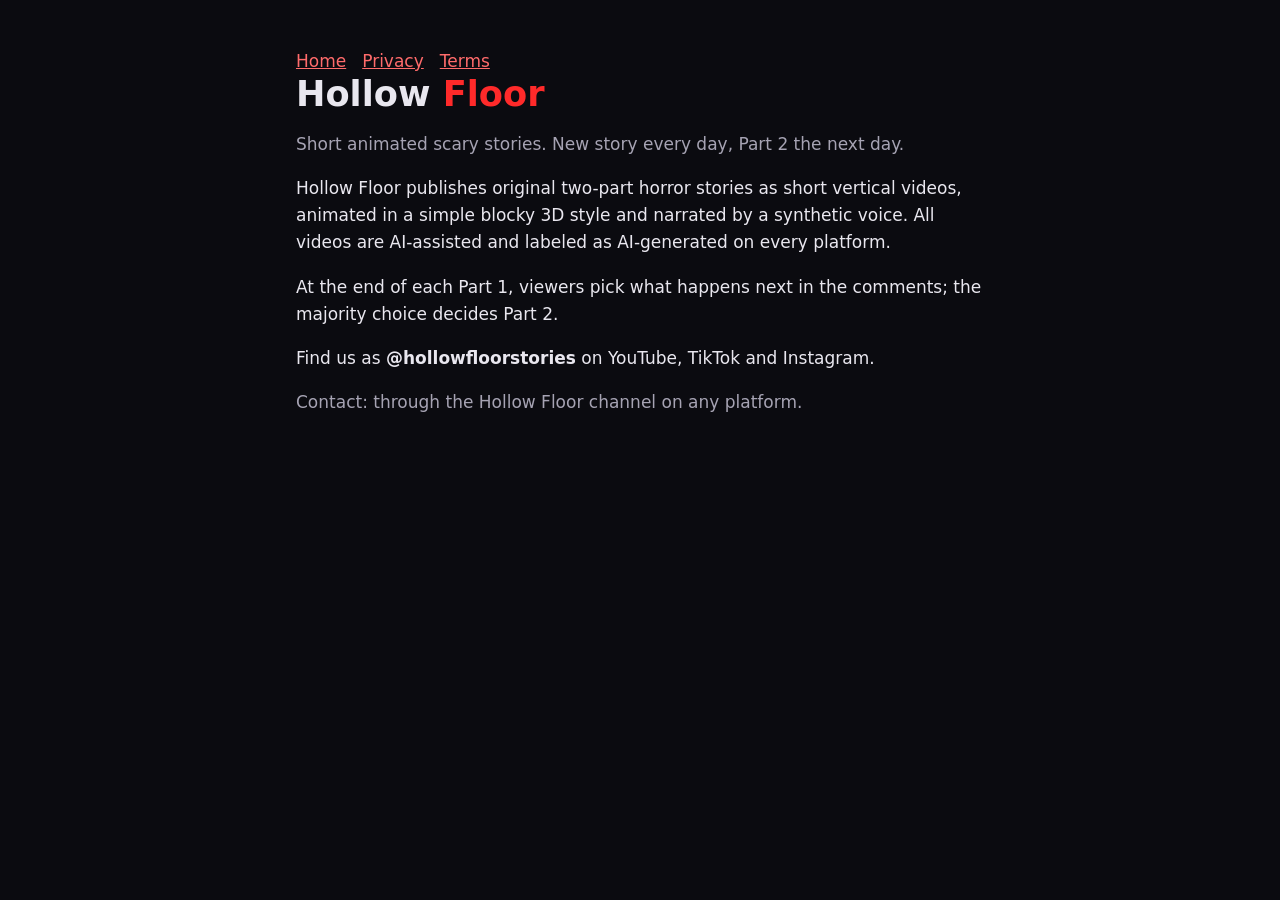
==== index.html @ 5bcf59e8 "Hollow Floor site: home, privacy, terms" ====
<!doctype html><html lang="en"><head><meta charset="utf-8"><meta name="viewport" content="width=device-width,initial-scale=1">
<title>Hollow Floor</title><link rel="stylesheet" href="style.css"></head><body><main>
<nav><a href="./">Home</a><a href="privacy.html">Privacy</a><a href="terms.html">Terms</a></nav>
<h1>Hollow <span>Floor</span></h1>
<p class="muted">Short animated scary stories. New story every day, Part 2 the next day.</p>
<p>Hollow Floor publishes original two-part horror stories as short vertical videos, animated in a simple blocky 3D style and narrated by a synthetic voice. All videos are AI-assisted and labeled as AI-generated on every platform.</p>
<p>At the end of each Part 1, viewers pick what happens next in the comments; the majority choice decides Part 2.</p>
<p>Find us as <strong>@hollowfloorstories</strong> on YouTube, TikTok and Instagram.</p>
<p class="muted">Contact: through the Hollow Floor channel on any platform.</p>
</main></body></html>
---- style.css ----
:root{--bg:#0b0b10;--fg:#e9e7ef;--muted:#a6a3b3;--red:#ff2a2a}
*{box-sizing:border-box}body{margin:0;background:var(--bg);color:var(--fg);font:17px/1.6 system-ui,-apple-system,Segoe UI,Roboto,sans-serif}
main{max-width:720px;margin:0 auto;padding:48px 16px}h1{font-size:2.2rem;line-height:1.1;margin:0 0 8px}h1 span{color:var(--red)}
h2{margin-top:2em;font-size:1.2rem}a{color:#ff6b6b}p,li{color:var(--fg)}.muted{color:var(--muted)}nav a{margin-right:16px}
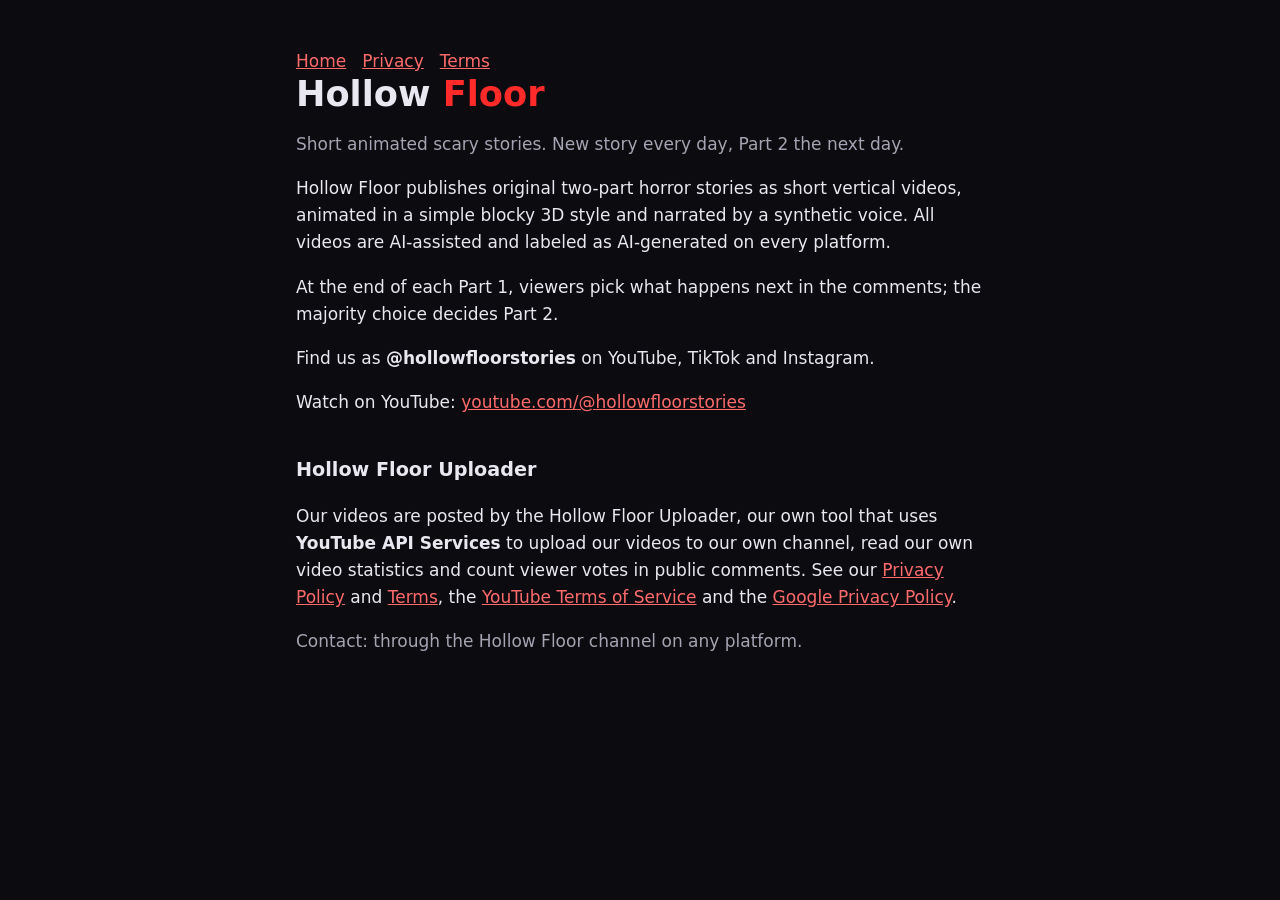
==== commit adb42307: "Privacy: YouTube data refresh/deletion, revocation; homepage: YouTube API Services notice" ====
--- a/index.html
+++ b/index.html
@@ -6,5 +6,8 @@
 <p>Hollow Floor publishes original two-part horror stories as short vertical videos, animated in a simple blocky 3D style and narrated by a synthetic voice. All videos are AI-assisted and labeled as AI-generated on every platform.</p>
 <p>At the end of each Part 1, viewers pick what happens next in the comments; the majority choice decides Part 2.</p>
 <p>Find us as <strong>@hollowfloorstories</strong> on YouTube, TikTok and Instagram.</p>
+<p>Watch on YouTube: <a href="https://www.youtube.com/@hollowfloorstories">youtube.com/@hollowfloorstories</a></p>
+<h2>Hollow Floor Uploader</h2>
+<p>Our videos are posted by the Hollow Floor Uploader, our own tool that uses <strong>YouTube API Services</strong> to upload our videos to our own channel, read our own video statistics and count viewer votes in public comments. See our <a href="privacy.html">Privacy Policy</a> and <a href="terms.html">Terms</a>, the <a href="https://www.youtube.com/t/terms">YouTube Terms of Service</a> and the <a href="https://policies.google.com/privacy">Google Privacy Policy</a>.</p>
 <p class="muted">Contact: through the Hollow Floor channel on any platform.</p>
 </main></body></html>
